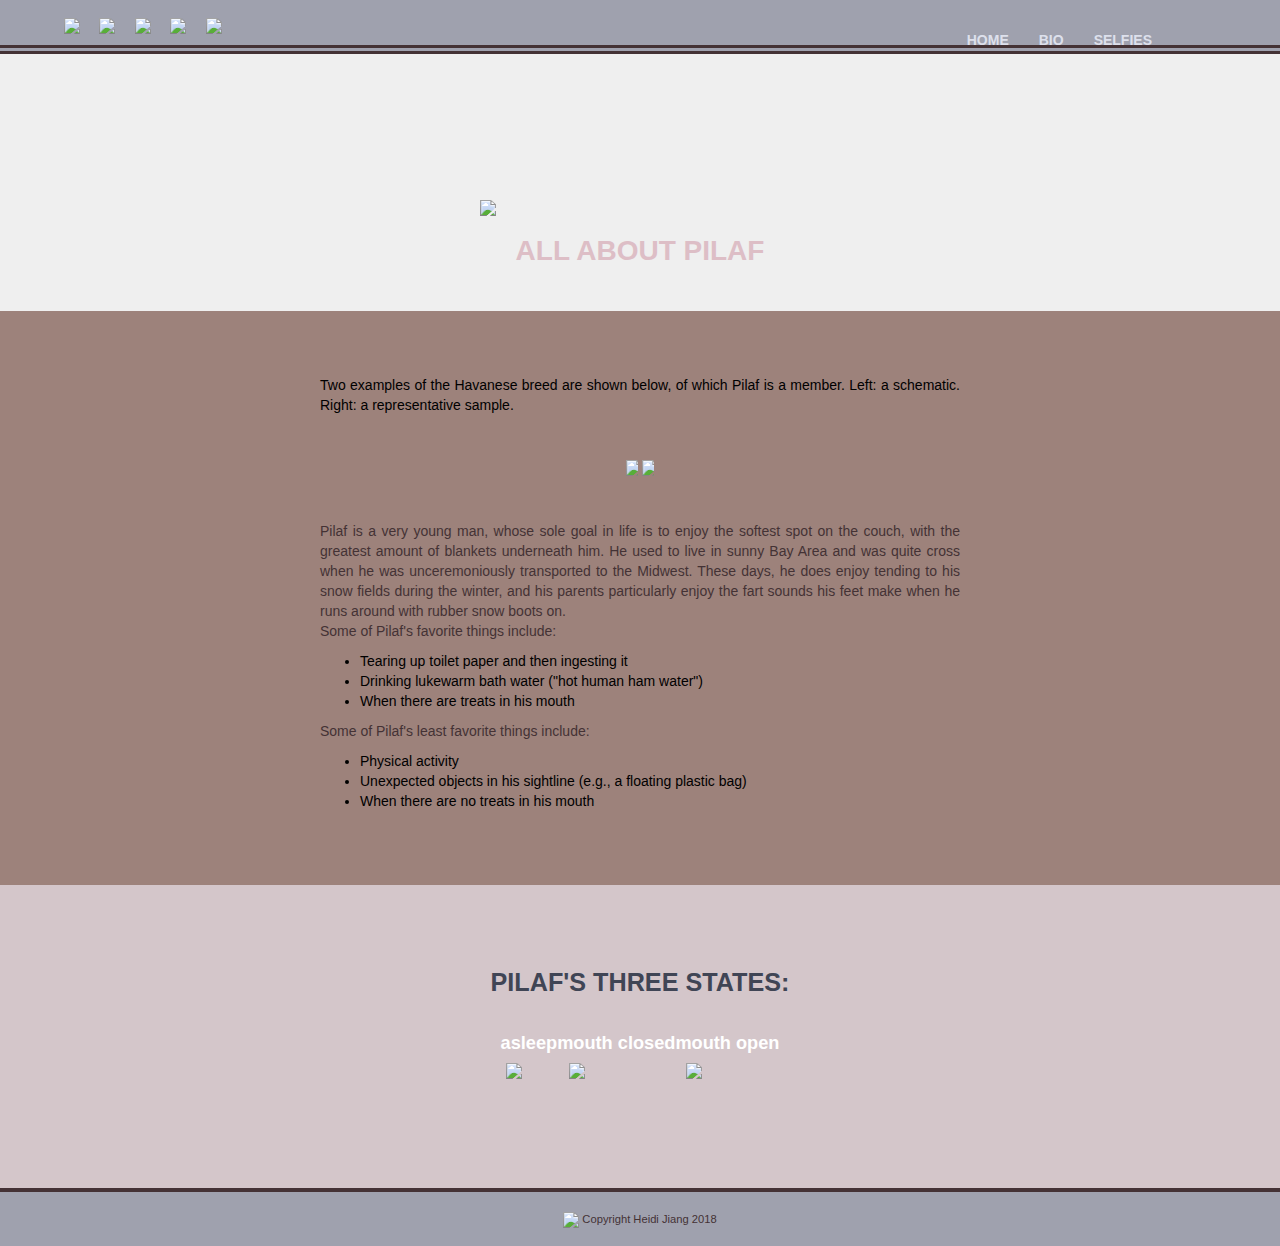
==== bio.html @ 28f865d2 "change position of header/footer" ====
<!DOCTYPE html>
<html>
	<head>
		<meta charset="utf-8">
		<title>Pilaf's Fan Page</title>
		<meta name="viewport" content="width=device-width, initial-scale=1">
		<link rel="stylesheet" href="https://maxcdn.bootstrapcdn.com/bootstrap/3.3.7/css/bootstrap.min.css">
		<link rel="stylesheet" href="main.css">
		<link rel="shortcut icon" type="image/x-icon" href="cursor2.gif" />
	</head>
	<body>
		<div class="nav">
			<div class="header">
				<p></p>
				<img src="cursor.gif">
				&nbsp;&nbsp;&nbsp;
				<img src="cursor.gif">
				&nbsp;&nbsp;&nbsp;
				<img src="cursor.gif">
				&nbsp;&nbsp;&nbsp;
				<img src="cursor.gif">
				&nbsp;&nbsp;&nbsp;
				<img src="cursor.gif">
				<ul class ="nav navbar-nav navbar-right">
					<li><a href="index.html">HOME</a></li>
					<li><a href="bio.html">BIO</a></li>
					<li><a href="pics.html">SELFIES</a></li>
				</ul>
				<p></p>
			</div>
		</div>
		<div class="first">
			<img id = "master_img" src="pilaf_master.gif">
			<p></p>
			<h1>ALL ABOUT PILAF</h1>
		</div>
		<div class="second">
			<span id="bullets">Two examples of the Havanese breed are shown below, of which Pilaf is a member. Left: a schematic. Right: a representative sample.</span>
			<p>
			<div class="small_img">
				<div class="small_img1">
					<img class="img2" src="pilaf_bio_1.gif" width="80%">
				</div>
				<div class="small_img2">
					<img class="img2" src="pilaf_bio_2.gif" width="80%">
				</div>
			</div>
			</p>
			
			<p></p>
			Pilaf is a very young man, whose sole goal in life is to enjoy the softest spot on the couch, with the greatest amount of blankets underneath him. He used to live in sunny Bay Area and was quite cross when he was unceremoniously transported to the Midwest. These days, he does enjoy tending to his snow fields during the winter, and his parents particularly enjoy the fart sounds his feet make when he runs around with rubber snow boots on.
			<p>
				Some of Pilaf's favorite things include:
			</p>
			<ul id="bullets">
				<li>Tearing up toilet paper and then ingesting it</li>
				<li>Drinking lukewarm bath water ("hot human ham water")</li>
				<li>When there are treats in his mouth</li>
			</ul>
			<p>
				Some of Pilaf's least favorite things include:
			</p>
			<ul id="bullets">
				<li>Physical activity</li>
				<li>Unexpected objects in his sightline (e.g., a floating plastic bag)</li>
				<li>When there are no treats in his mouth</li>
			</ul>
			</p>
		</div>

		<div class="third">
			<h2>PILAF'S THREE STATES:</h2>
			<!-- <h3>Asleep, mouth closed, mouth open</h3> -->
			<div class="small_img">
				<div class="small_img1">
					<h3>asleep</h3>
					<img class="img2" src="pilaf_bio_4.gif" width="80%">
				</div>
				<div class="small_img2">
					<h3>mouth closed</h3>
					<img class="img2" src="pilaf_bio_5.gif" width="80%">
				</div>
				<div class="small_img3">
					<h3>mouth open</h3>
					<img class="img2" src="pilaf_bio_3.gif" width="80%">
				</div>
			</div>
		</div>
		<div class="footer">
			<img src="cursor2.gif" width="2%">
			Copyright Heidi Jiang 2018
		</div>
	</body>
</html>
---- main.css ----
/*general stuff*/
body {
    overflow: scroll;
    padding: 0;
    color: #443235;
    background-color:#efefef;
    font-family: futura, Arial, sans-serif;
    cursor: url(cursor1.gif) 17 17, move;
}

a{
    color: #dde0ec;
    text-decoration: none;
    cursor: url(cursor2.gif) 17 17, move;
}

a:hover {
    color: #bd4a70;
    text-decoration: none;
    transition:1s;
}

h1 {
    font-size:200%;
    color: #ddbec6;
    text-align:center;
    font-weight: bold;
}
h2 {
    font-size: 180%;
    color: #404555;
    text-align:center;
    font-weight: bold;
}
h3 {
    font-size: 130%;
    color: #ffffff;
    text-align:center;
    margin-top:-1vh;
    font-weight: bold;
}

#bullets {
    color: #000000;
}

/*header and footer stuff*/
.nav li{
    display: inline-block;
    font-weight: bold;
}
.nav ul{
    border:0;
}

.header {
    width:100%;
    padding-left:5vw;
    padding-right: 10vw;
    padding-top: .5vh;
    /*position:fixed;*/
    background-color:#9fa1ae;
    /*border:1px solid #9fa1ae;*/
    border-bottom: 1vh double #443235;
}

.footer {
    /*position:fixed;*/
    width:100%;
    height:8vh
    padding: 2%;
    line-height:6vh;
    bottom:0;
    background-color:#9fa1ae;
    border-top: .5vh solid #443235;
    text-align: center;
    font-size: 80%;
}

/*related to index and bio pages*/
.first {
    display: block;
    height: 100%;
    width: 100%;
    text-align: center;
}

#master_img {
     width:25%;
     display:block;
     margin-top: 15vh;
     margin-left: auto;
     margin-right: auto;

}

.img1 {
     display:block;
     margin-top:5vh;
     margin-left: auto;
     margin-right: auto;
}
.img2 {
     display:block;
     margin-left: auto;
     margin-right: auto;
}

.small_img {
    display:flex;
    justify-content:center;
    margin-bottom: 5vh;
    margin-top: 5vh;
}

.second {
    display:block;
    height: 100%;
    width: 100%;
    padding-left:25%;
    padding-right:25%;
    padding-top: 5%;
    padding-bottom: 5%;
    background-color: #9d827b;
    justify-content:center;
    text-align: justify;
    margin-top:5vh;
    overflow:scroll;
}

.third {
    display:block;
    height: 100%;
    width: 100%;
    padding-left:25%;
    padding-right:25%;
    padding-top: 5%;
    padding-bottom: 5%;
    background-color: #d4c6ca;
    justify-content:center;
    text-align: justify;
    overflow:scroll;
}


/*related to the images page*/
.Container2 {
    display: flex;
    height: 100%;
    /*justify-content: center;*/
    width: 100%;
}

.Left {
    height: 90vh;
    border-right: 2px solid black;
}

.Right_pics {
    overflow: scroll;
    width: 35vw;
    padding-left: 2.5vw;
    padding-right: 2.5vw;
    padding-bottom: 1vh;
    margin-left:5vw;
    margin-top: 20vh;
    text-align: justify;
    line-height: 120%;
    -webkit-overflow-scrolling: touch;
    -ms-overflow-style: none;
}

.thumbnail {
    width:8vw;
    overflow:scroll;
    background: transparent;
    border-radius: 0;
    box-shadow: none;
}
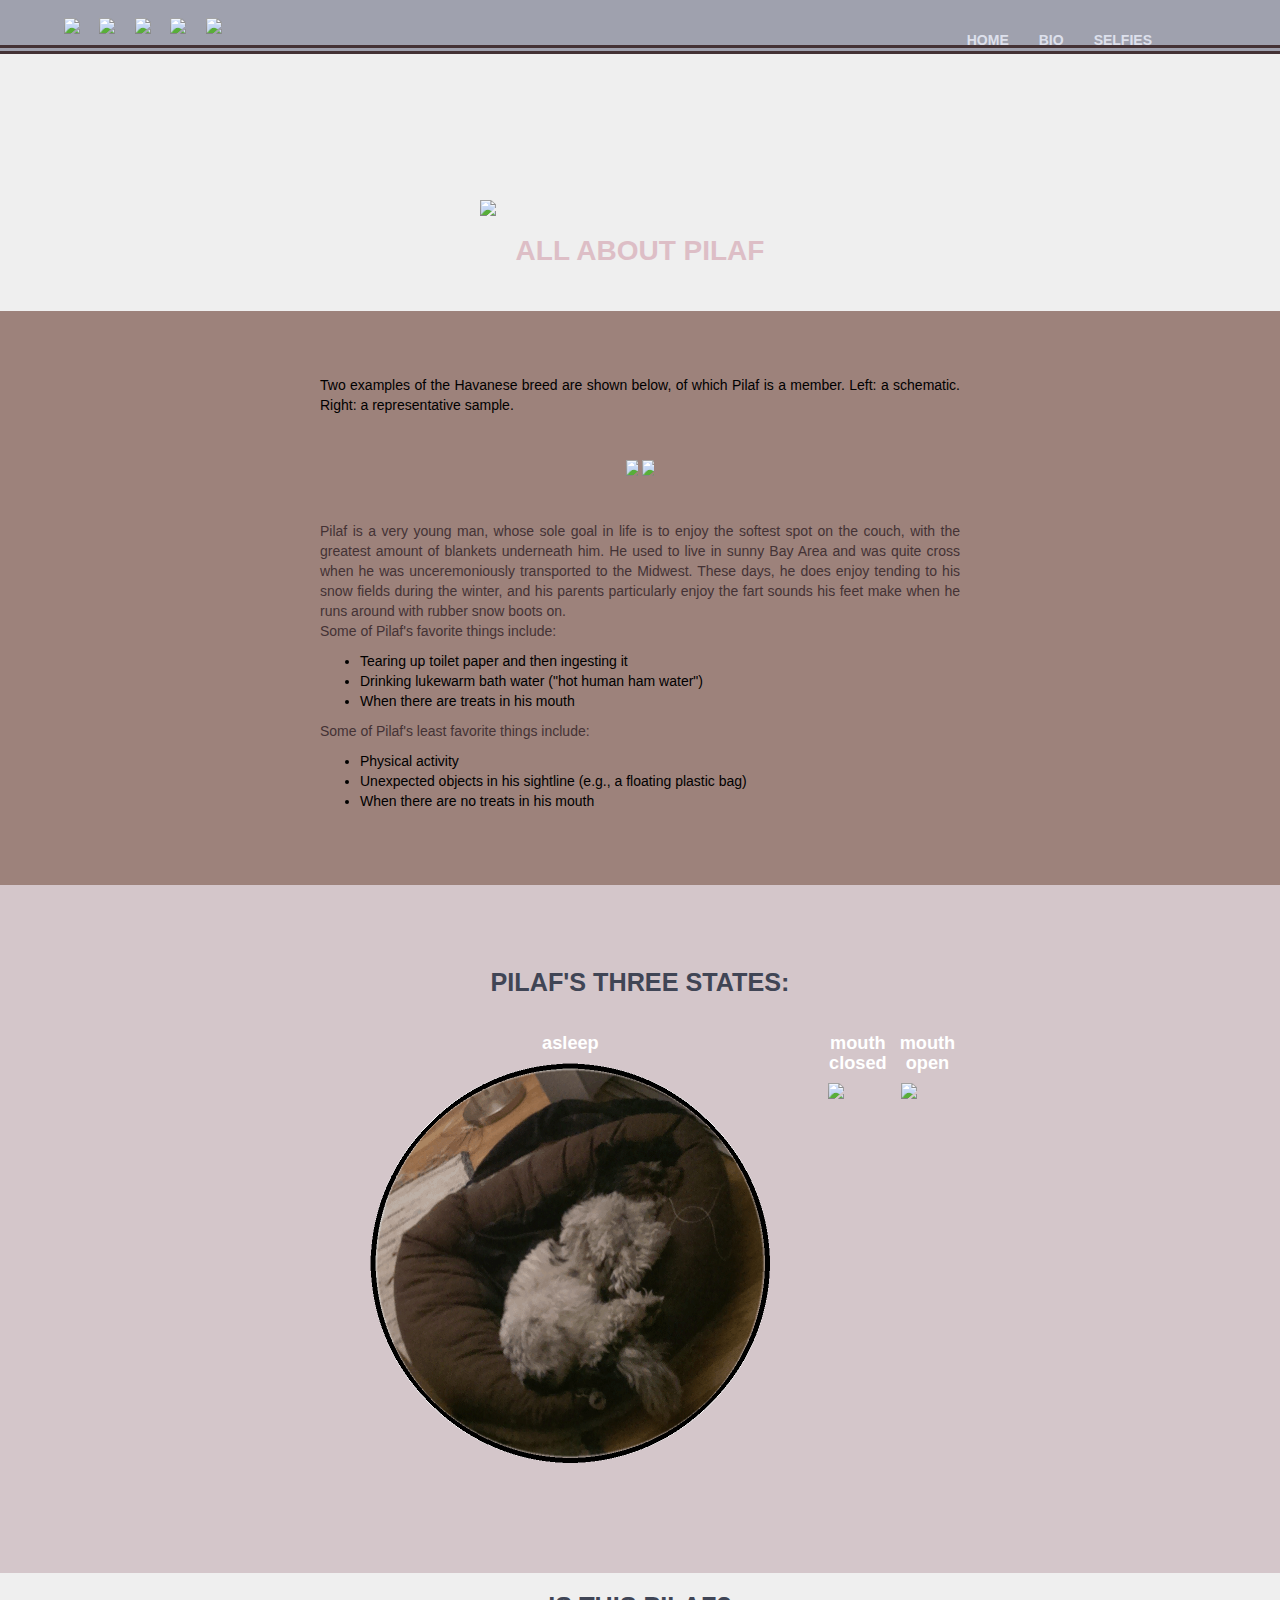
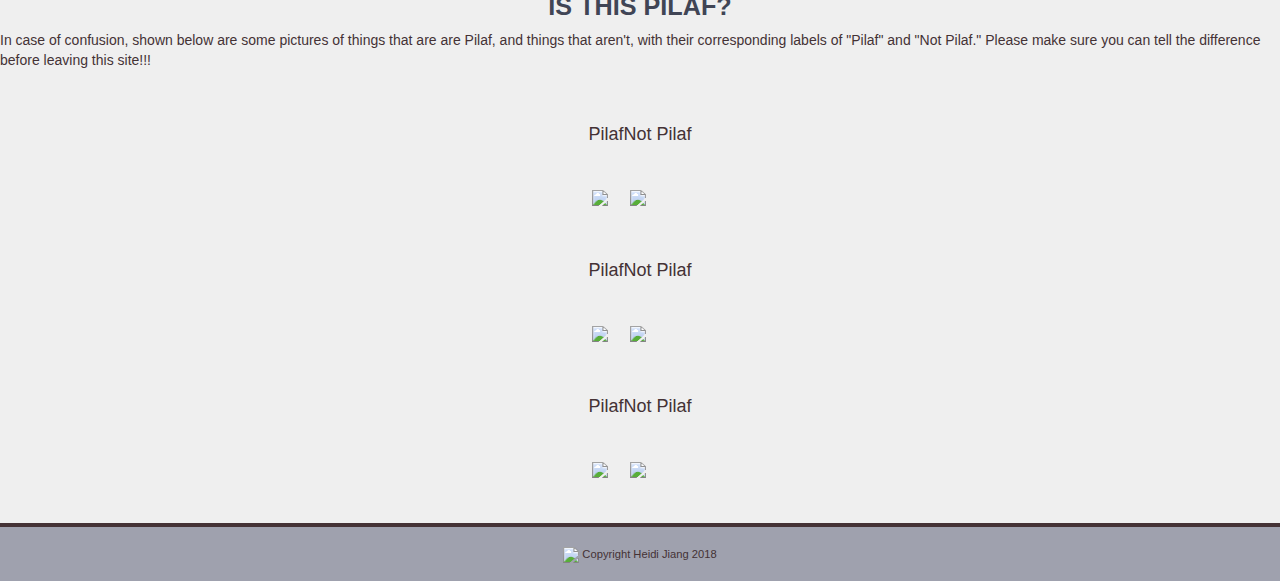
==== commit 80bed0e3: "made h2 text more haha" ====
--- a/bio.html
+++ b/bio.html
@@ -86,6 +86,42 @@
 				</div>
 			</div>
 		</div>
+
+		<div class="fourth">
+			<h2>IS THIS PILAF?</h2>
+			In case of confusion, shown below are some pictures of things that are are Pilaf, and things that aren't, with their corresponding labels of "Pilaf" and "Not Pilaf." Please make sure you can tell the difference before leaving this site!!!
+			<p></p>
+			<div class="small_img">
+				<div class="small_img1">
+					 <h4>Pilaf</h4>
+					<img class="img1" src="pilaf_manatee.gif" width="80%">
+				</div>
+				<div class="small_img2">
+					 <h4>Not Pilaf</h4>
+					<img class="img1" src="manatee.gif" width="80%">
+				</div>
+			</div>
+			<div class="small_img">
+				<div class="small_img1">
+					 <h4>Pilaf</h4>
+					<img class="img1" src="pilaf_burger.gif" width="80%">
+				</div>
+				<div class="small_img2">
+					 <h4>Not Pilaf</h4>
+					<img class="img1" src="burger.gif" width="80%">
+				</div>
+			</div>
+			<div class="small_img">
+				<div class="small_img1">
+					 <h4>Pilaf</h4>
+					<img class="img1" src="pilaf_bb.gif" width="80%">
+				</div>
+				<div class="small_img2">
+					 <h4>Not Pilaf</h4>
+					<img class="img1" src="bb.gif" width="80%">
+				</div>
+			</div>
+		</div>
 		<div class="footer">
 			<img src="cursor2.gif" width="2%">
 			Copyright Heidi Jiang 2018
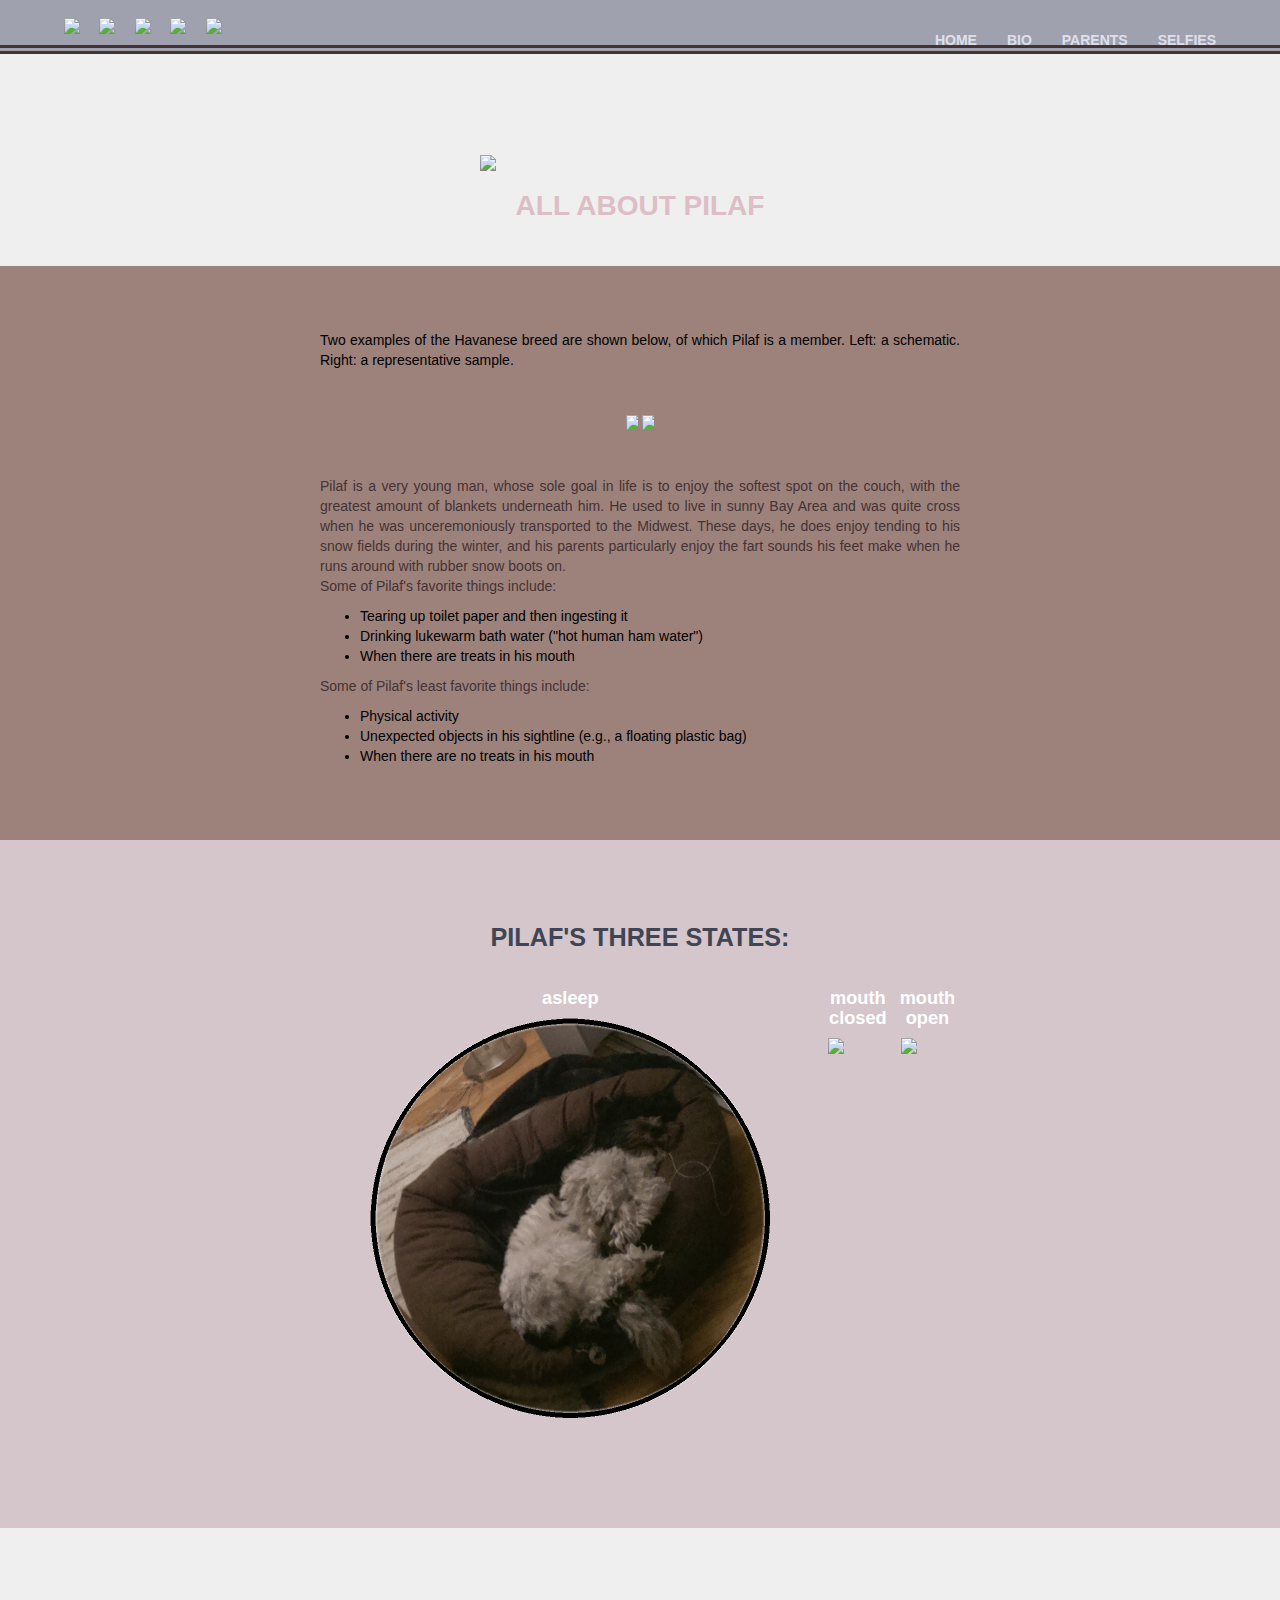
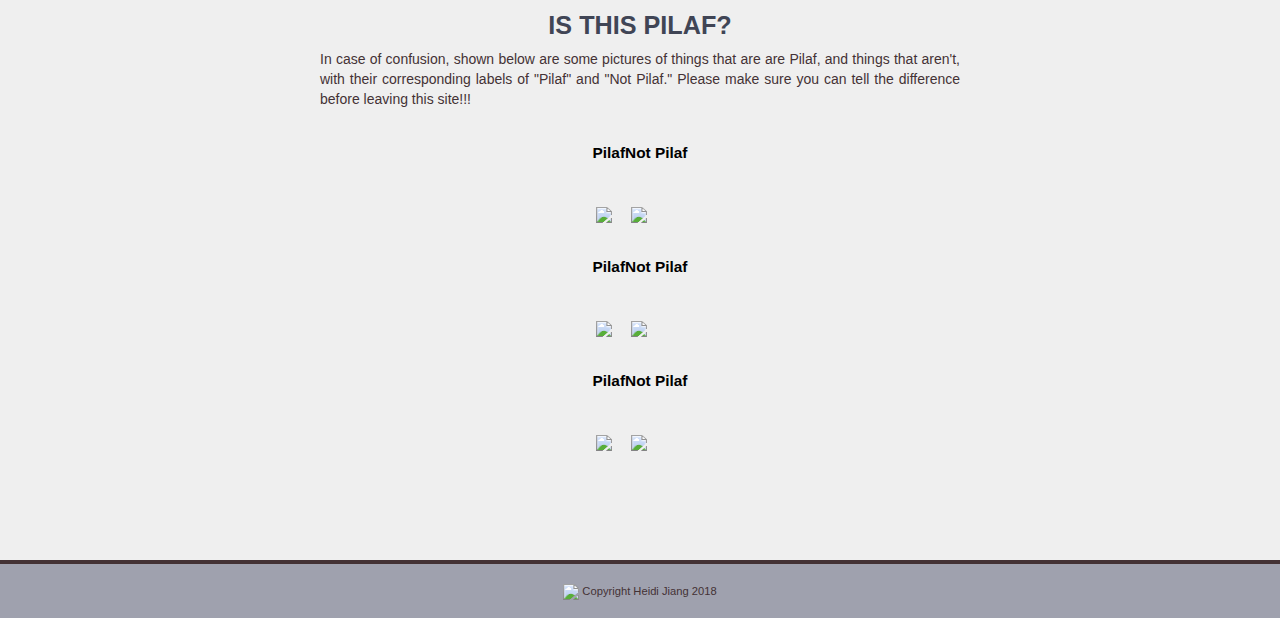
==== commit e41a53a2: "add parents page" ====
--- a/bio.html
+++ b/bio.html
@@ -24,6 +24,7 @@
 				<ul class ="nav navbar-nav navbar-right">
 					<li><a href="index.html">HOME</a></li>
 					<li><a href="bio.html">BIO</a></li>
+					<li><a href="parents.html">PARENTS</a></li>
 					<li><a href="pics.html">SELFIES</a></li>
 				</ul>
 				<p></p>
--- a/main.css
+++ b/main.css
@@ -39,6 +39,13 @@
     margin-top:-1vh;
     font-weight: bold;
 }
+h4 {
+    font-size: 110%;
+    color: #000000;
+    text-align:center;
+    margin-top:-1vh;
+    font-weight: bold;
+}
 
 #bullets {
     color: #000000;
@@ -56,7 +63,7 @@
 .header {
     width:100%;
     padding-left:5vw;
-    padding-right: 10vw;
+    padding-right: 5vw;
     padding-top: .5vh;
     /*position:fixed;*/
     background-color:#9fa1ae;
@@ -88,7 +95,7 @@
 #master_img {
      width:25%;
      display:block;
-     margin-top: 15vh;
+     margin-top: 10vh;
      margin-left: auto;
      margin-right: auto;
 
@@ -137,6 +144,19 @@
     padding-top: 5%;
     padding-bottom: 5%;
     background-color: #d4c6ca;
+    justify-content:center;
+    text-align: justify;
+    overflow:scroll;
+}
+.fourth {
+    display:block;
+    height: 100%;
+    width: 100%;
+    padding-left:25%;
+    padding-right:25%;
+    padding-top: 5%;
+    padding-bottom: 5%;
+    background-color: #efefef;
     justify-content:center;
     text-align: justify;
     overflow:scroll;
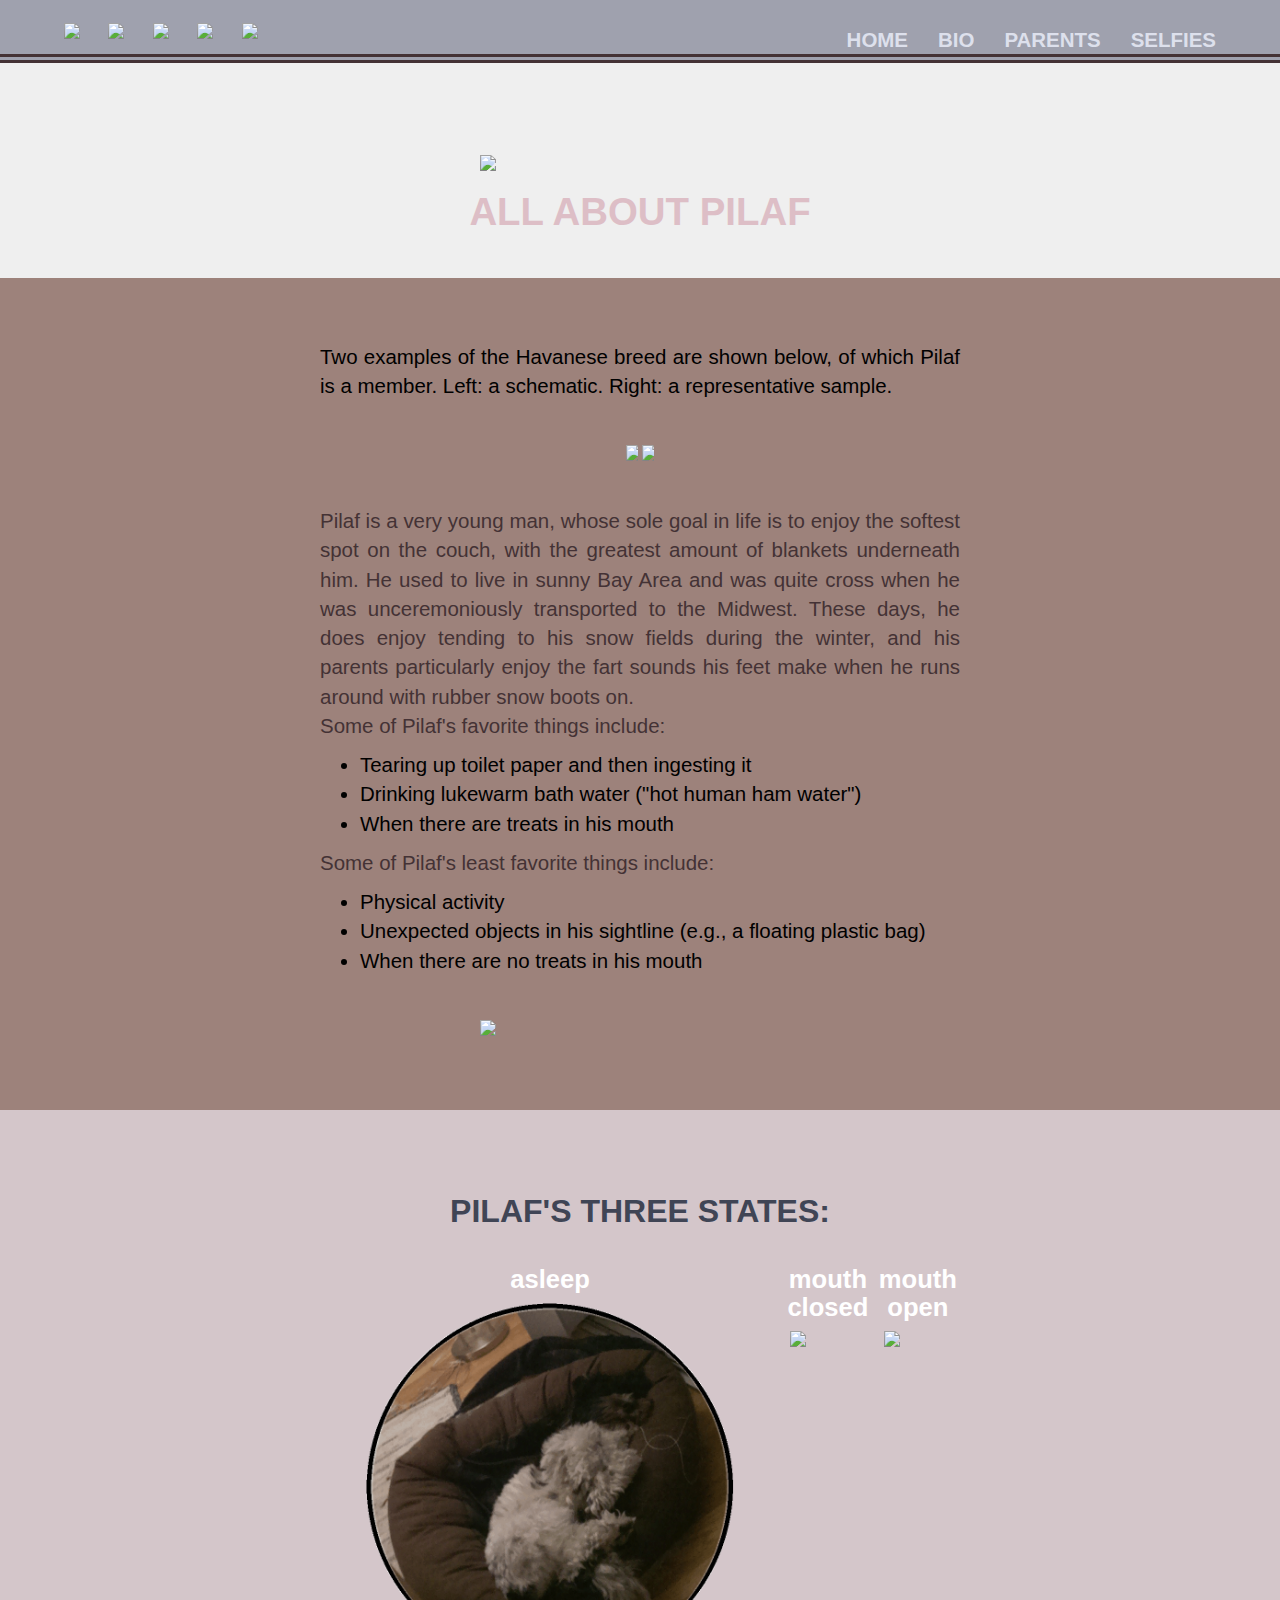
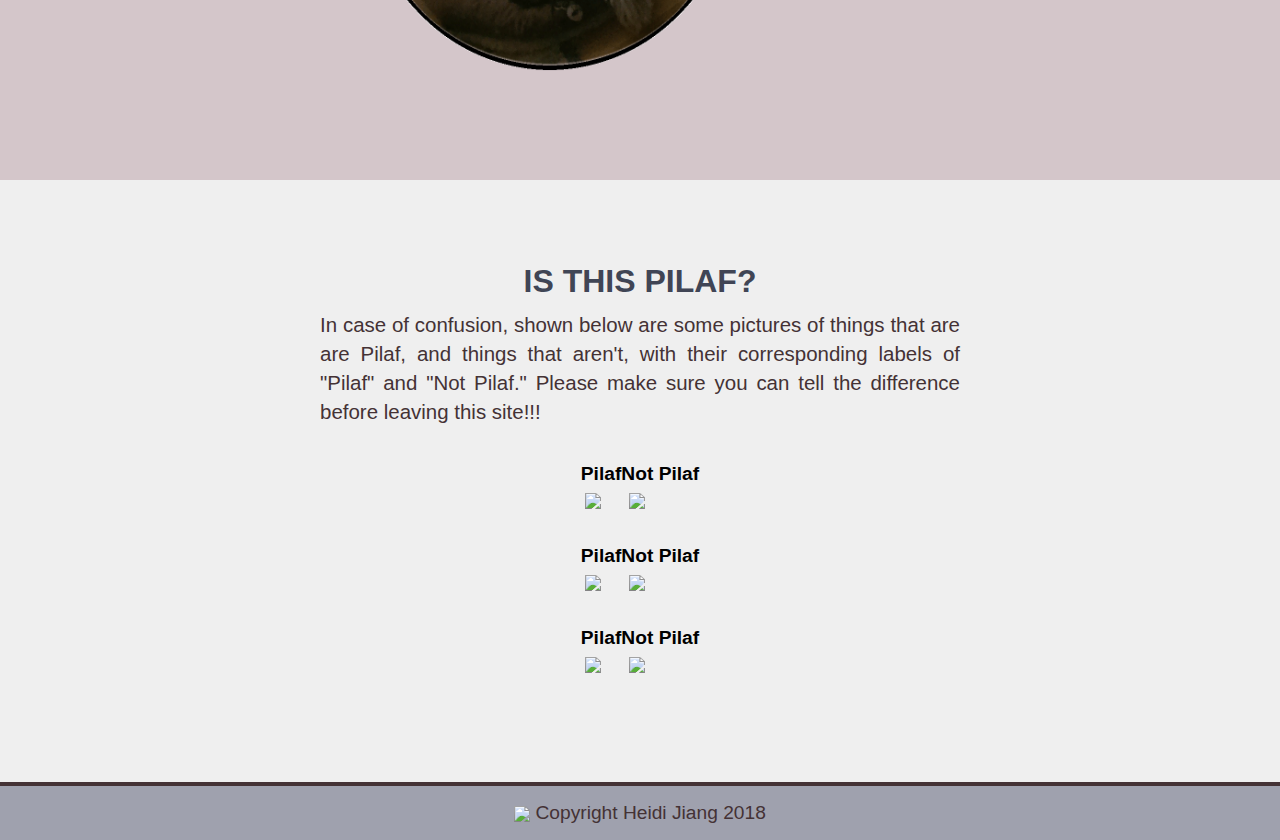
==== commit 0993f6df: "adjust parent size" ====
--- a/bio.html
+++ b/bio.html
@@ -39,10 +39,10 @@
 			<span id="bullets">Two examples of the Havanese breed are shown below, of which Pilaf is a member. Left: a schematic. Right: a representative sample.</span>
 			<p>
 			<div class="small_img">
-				<div class="small_img1">
+				<div>
 					<img class="img2" src="pilaf_bio_1.gif" width="80%">
 				</div>
-				<div class="small_img2">
+				<div>
 					<img class="img2" src="pilaf_bio_2.gif" width="80%">
 				</div>
 			</div>
@@ -67,21 +67,24 @@
 				<li>When there are no treats in his mouth</li>
 			</ul>
 			</p>
+			<p>
+				<img id = "cutout_img" src="cutout_2.gif">
+			</p>
 		</div>
 
 		<div class="third">
 			<h2>PILAF'S THREE STATES:</h2>
 			<!-- <h3>Asleep, mouth closed, mouth open</h3> -->
 			<div class="small_img">
-				<div class="small_img1">
+				<div>
 					<h3>asleep</h3>
 					<img class="img2" src="pilaf_bio_4.gif" width="80%">
 				</div>
-				<div class="small_img2">
+				<div>
 					<h3>mouth closed</h3>
 					<img class="img2" src="pilaf_bio_5.gif" width="80%">
 				</div>
-				<div class="small_img3">
+				<div>
 					<h3>mouth open</h3>
 					<img class="img2" src="pilaf_bio_3.gif" width="80%">
 				</div>
@@ -93,31 +96,31 @@
 			In case of confusion, shown below are some pictures of things that are are Pilaf, and things that aren't, with their corresponding labels of "Pilaf" and "Not Pilaf." Please make sure you can tell the difference before leaving this site!!!
 			<p></p>
 			<div class="small_img">
-				<div class="small_img1">
+				<div>
 					 <h4>Pilaf</h4>
 					<img class="img1" src="pilaf_manatee.gif" width="80%">
 				</div>
-				<div class="small_img2">
+				<div>
 					 <h4>Not Pilaf</h4>
 					<img class="img1" src="manatee.gif" width="80%">
 				</div>
 			</div>
 			<div class="small_img">
-				<div class="small_img1">
+				<div>
 					 <h4>Pilaf</h4>
 					<img class="img1" src="pilaf_burger.gif" width="80%">
 				</div>
-				<div class="small_img2">
+				<div>
 					 <h4>Not Pilaf</h4>
 					<img class="img1" src="burger.gif" width="80%">
 				</div>
 			</div>
 			<div class="small_img">
-				<div class="small_img1">
+				<div>
 					 <h4>Pilaf</h4>
 					<img class="img1" src="pilaf_bb.gif" width="80%">
 				</div>
-				<div class="small_img2">
+				<div>
 					 <h4>Not Pilaf</h4>
 					<img class="img1" src="bb.gif" width="80%">
 				</div>
--- a/main.css
+++ b/main.css
@@ -6,6 +6,7 @@
     background-color:#efefef;
     font-family: futura, Arial, sans-serif;
     cursor: url(cursor1.gif) 17 17, move;
+    font-size: 1.6vw;
 }
 
 a{
@@ -21,27 +22,28 @@
 }
 
 h1 {
-    font-size:200%;
+    font-size:3vw;
     color: #ddbec6;
     text-align:center;
     font-weight: bold;
 }
 h2 {
-    font-size: 180%;
+    font-size: 2.5vw;
     color: #404555;
     text-align:center;
     font-weight: bold;
 }
 h3 {
-    font-size: 130%;
+    font-size: 2vw;
     color: #ffffff;
     text-align:center;
     margin-top:-1vh;
     font-weight: bold;
 }
 h4 {
-    font-size: 110%;
+    font-size: 1.5vw;
     color: #000000;
+    margin-bottom: -4vh;
     text-align:center;
     margin-top:-1vh;
     font-weight: bold;
@@ -81,7 +83,7 @@
     background-color:#9fa1ae;
     border-top: .5vh solid #443235;
     text-align: center;
-    font-size: 80%;
+    font-size: 1.5vw;
 }
 
 /*related to index and bio pages*/
@@ -90,34 +92,6 @@
     height: 100%;
     width: 100%;
     text-align: center;
-}
-
-#master_img {
-     width:25%;
-     display:block;
-     margin-top: 10vh;
-     margin-left: auto;
-     margin-right: auto;
-
-}
-
-.img1 {
-     display:block;
-     margin-top:5vh;
-     margin-left: auto;
-     margin-right: auto;
-}
-.img2 {
-     display:block;
-     margin-left: auto;
-     margin-right: auto;
-}
-
-.small_img {
-    display:flex;
-    justify-content:center;
-    margin-bottom: 5vh;
-    margin-top: 5vh;
 }
 
 .second {
@@ -161,7 +135,6 @@
     text-align: justify;
     overflow:scroll;
 }
-
 
 /*related to the images page*/
 .Container2 {
@@ -198,4 +171,44 @@
     box-shadow: none;
 }
 
-
+/*misc image attributes*/
+
+#master_img {
+     width:25%;
+     display:block;
+     margin-top: 10vh;
+     margin-left: auto;
+     margin-right: auto;
+}
+
+#cutout_img {
+     width:50%;
+     display:block;
+     margin-top: 5vh;
+     margin-left: auto;
+     margin-right: auto;
+}
+
+.img1 {
+     display:block;
+     margin-top:5vh;
+     margin-left: auto;
+     margin-right: auto;
+}
+.img2 {
+     display:block;
+     margin-left: auto;
+     margin-right: auto;
+}
+
+.small_img {
+    display:flex;
+    justify-content:center;
+    margin-bottom: 5vh;
+    margin-top: 5vh;
+}
+.small_img2 {
+    display:flex;
+    justify-content:center;
+}
+
